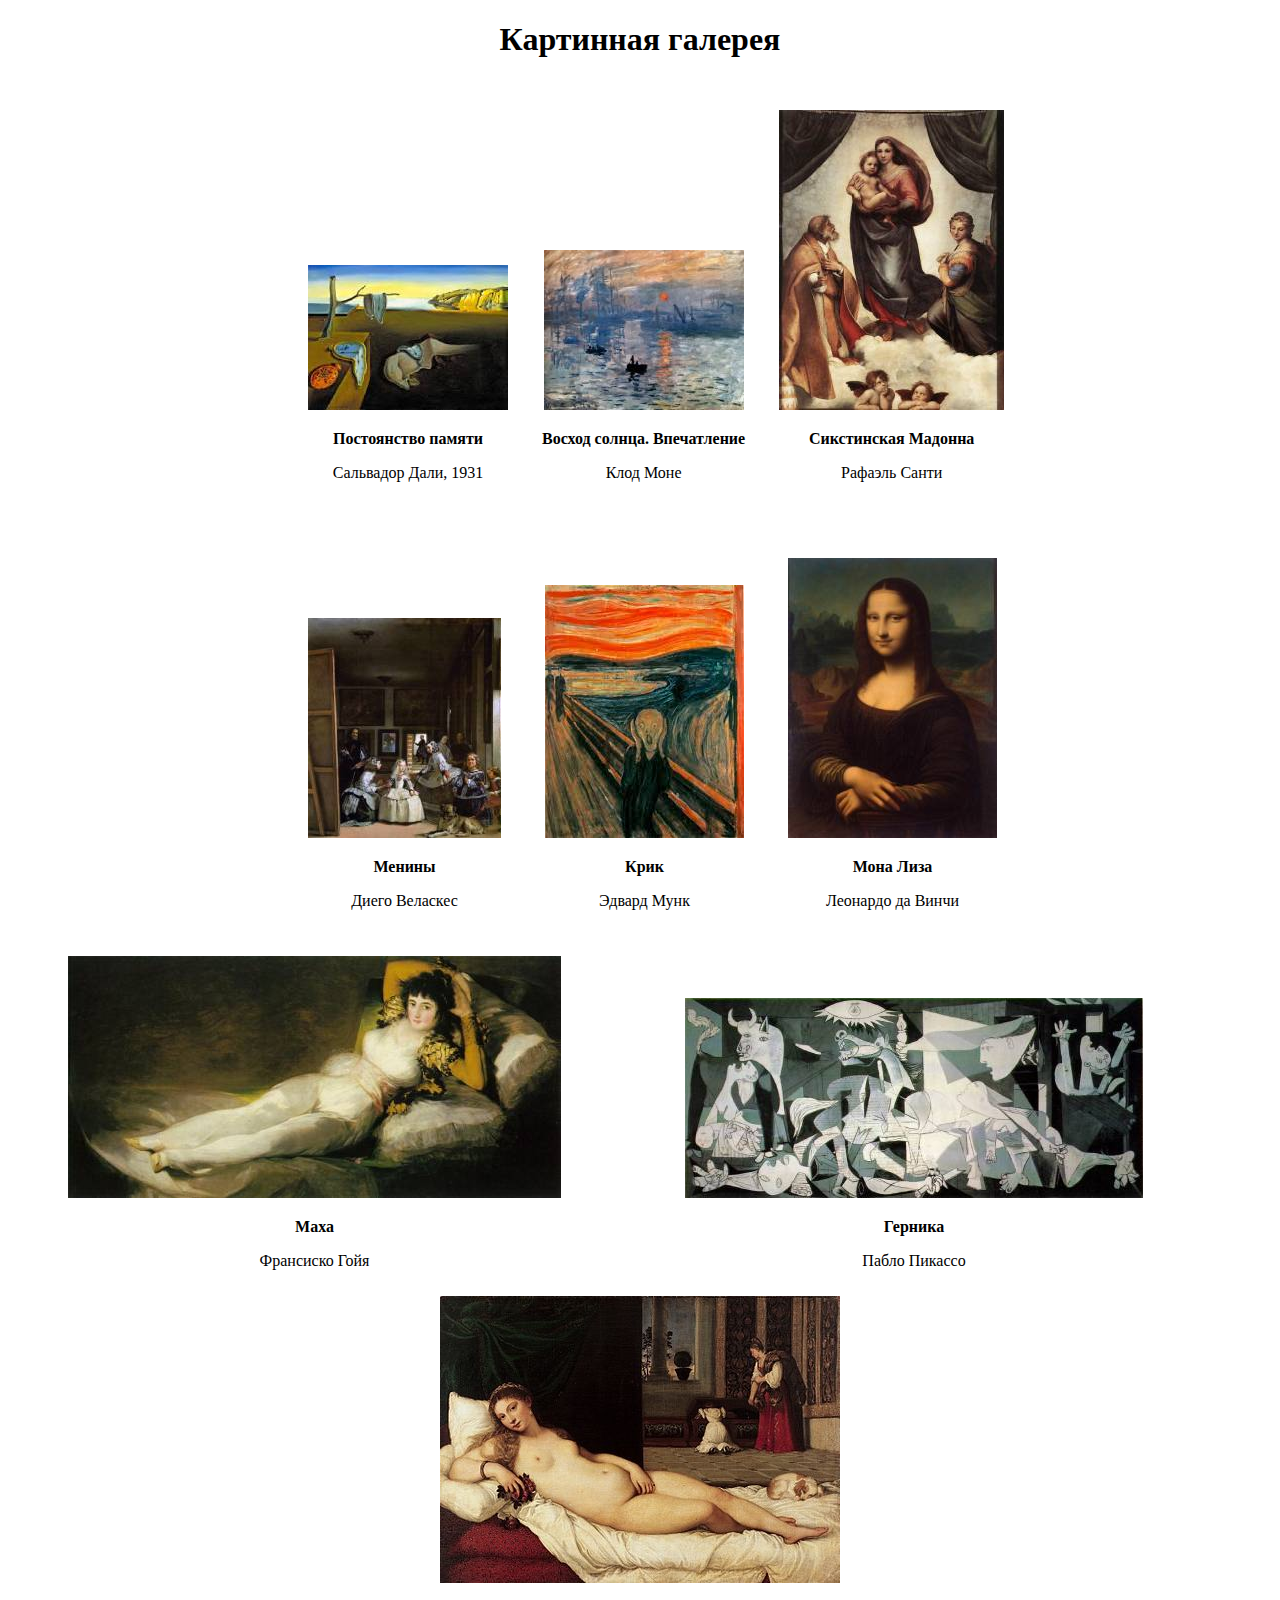
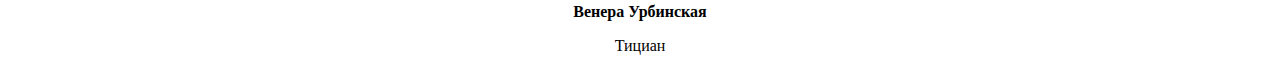
==== marcup/index.html @ 3382cb01 "1" ====
<!DOCTYPE html>
<html lang="en">
<head>
    <meta charset="UTF-8">
    <meta http-equiv="X-UA-Compatible" content="IE=edge">
    <meta name="viewport" content="width=device-width, initial-scale=1.0">
    <link rel="stylesheet" href="../marcup/css/style.css">
    <title>Домашняя работа</title>
</head>
<body>
    <h1>Картинная галерея</h1>
    <div class="first">
        <img src="../marcup/img/images_(1).jpg" alt="famous painting, but you won't see it">
        <p><strong>Постоянство памяти</strong></p> 
        <p>Сальвадор Дали, 1931</p>
    </div>
    <div class="second">
        <img src="../marcup/img/claude-monet-vpechatlenie-voshod-solnca-1.jpg" alt="famous painting, but you won't see it">
        <p><strong>Восход солнца. Впечатление</strong></p>
        <p>Клод Моне</p>
    </div>
      <div class="therd">
        <img src="../marcup/img/Raffael_Sixtinska_madonnan-1.jpg" alt="famous painting, but you won't see it">
        <p><strong>Сикстинская Мадонна</strong></p>
        <p>Рафаэль Санти</p>
      </div>
      <div class="meni">
        <img src="../marcup/img/Las_Meninas-1.jpg" alt="famous painting, but you won't see it">
        <p><strong>Менины</strong></p>
        <p>Диего Веласкес</p>
      </div>
      <div class="scream">
        <img src="../marcup/img/Без_названия_(3).jfif" alt="famous painting, but you won't see it">
        <p><strong>Крик</strong></p>
        <p>Эдвард Мунк</p>
      </div>
      <div class="mona">
       <img src="../marcup/img/Mona_Lisa-1.jpg" alt="famous painting, but you won't see it">
       <p><strong>Мона Лиза</strong></p>
       <p>Леонардо да Винчи</p>
     </div>
     <div>
        <div class="maha">
             <img src="../marcup/img/maha-1.jpg" alt="famous painting, but you won't see it">
             <p><strong>Маха</strong></p>
             <p>Франсиско Гойя</p>
        </div>
        <div class="gernika">
            <img src="../marcup/img/pikasso-1.jpg" alt="famous painting, but you won't see it">
            <p><strong>Герника</strong></p>
            <p>Пабло Пикассо</p>
        </div>
     </div>
        <div class="venera">
            <img src="../marcup/img/Tizian-1.jpg" alt="famous painting, but you won't see it">
            <p><strong>Венера Урбинская</strong></p>
            <p>Тициан</p>
        </div>
</body>
</html>
---- marcup/css/style.css ----
body {
    box-sizing: border-box;
}

h1 {
    text-align: center;
}

.first {
    display: inline-block;
    text-align: center;
    margin: 30px 30px 30px 300px;
}

.second {
    display: inline-block;
    text-align: center;
}

.therd {
    display: inline-block;
    margin: 30px;
    text-align: center;
}

.meni {
    display: inline-block;
    margin: 30px;
    text-align: center;
    margin: 10px 30px 10px 300px;
}

.scream {
    display: inline-block;
    text-align: center;
    margin: 10px;
}

.mona {
    display: inline-block;
    text-align: center;
    margin: 30px;
}

.maha, .gernika {
    display: inline-block;
    text-align: center;
    margin: 0 60px 0 60px;
}

.venera {
    display: block;
    text-align: center;
    margin: 10px 300px 0;
}
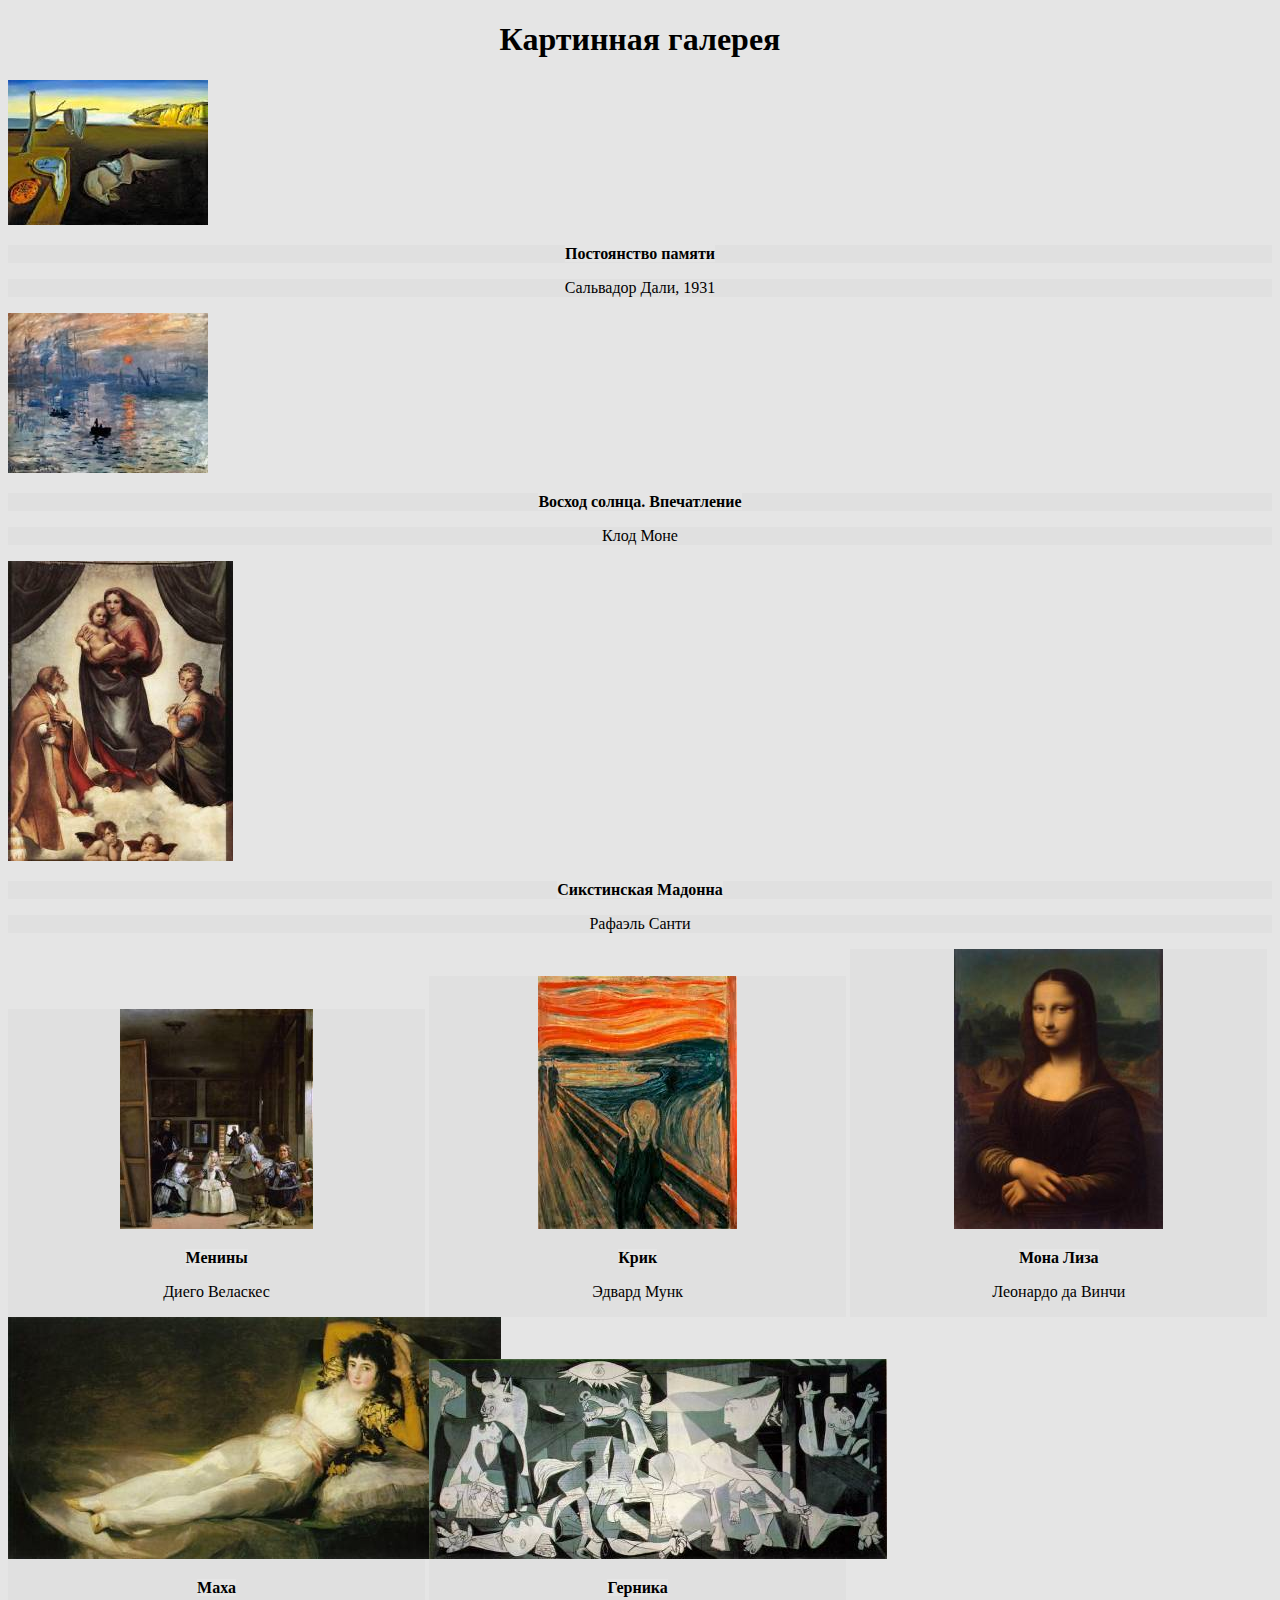
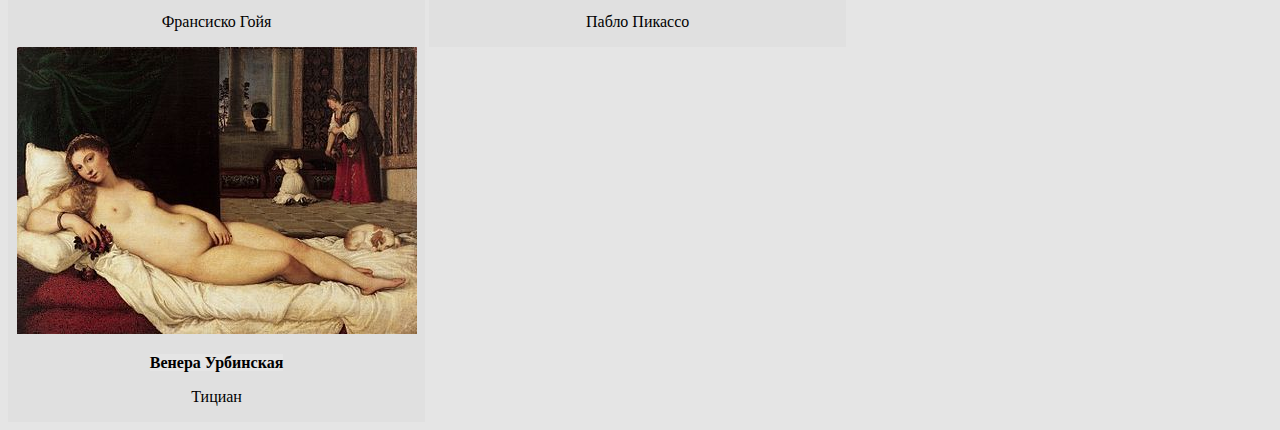
==== commit 68145654: "3" ====
--- a/marcup/index.html
+++ b/marcup/index.html
@@ -8,7 +8,8 @@
     <title>Домашняя работа</title>
 </head>
 <body>
-    <h1>Картинная галерея</h1>
+  <h1>Картинная галерея</h1>
+  <div class="body">
     <div class="first">
         <img src="../marcup/img/images_(1).jpg" alt="famous painting, but you won't see it">
         <p><strong>Постоянство памяти</strong></p> 
@@ -56,5 +57,6 @@
             <p><strong>Венера Урбинская</strong></p>
             <p>Тициан</p>
         </div>
+    </div>
 </body>
 </html>--- a/marcup/css/style.css
+++ b/marcup/css/style.css
@@ -1,55 +1,126 @@
-body {
-    box-sizing: border-box;
+* {
+box-sizing: border-box;
+background: #E5E5E5;
 }
 
 h1 {
     text-align: center;
 }
 
-.first {
-    display: inline-block;
-    text-align: center;
-    margin: 30px 30px 30px 300px;
+.dodyhed {
+   margin: 0 100px 0;
+   height: 400px;
 }
 
-.second {
-    display: inline-block;
+p {
+    background: #E0E0E0; 
     text-align: center;
 }
 
-.therd {
+.body1 {
+    background: #E0E0E0;
     display: inline-block;
-    margin: 30px;
+    width: 33%;
+}
+
+.photomem {
+    height: auto;
+    width: 300px;
+}
+
+.body2 {
+    background: #E0E0E0;
+    display: inline-block;
+    width: 33.3%;
+}
+
+.psun {
+    height: auto;
+    width: 300px;
+}
+
+.body3 {
+    background: #E0E0E0;
+    display: inline-block;
+    width: 33.3%;
+    margin: 0 -10px 0 0;
     text-align: center;
 }
 
+.dodymain {
+    margin: 0 100px 0;
+    height: 400px;
+}
+
 .meni {
+    background: #E0E0E0;
     display: inline-block;
-    margin: 30px;
+    width: 33%;
     text-align: center;
-    margin: 10px 30px 10px 300px;
+}
+
+.pho_meni {
+    height: 280px;
+    width: auto;
 }
 
 .scream {
+    background: #E0E0E0;
     display: inline-block;
+    width: 33%;
     text-align: center;
-    margin: 10px;
+}
+
+.pho_scream {
+    height: 280px;
+    width: auto;
 }
 
 .mona {
+    background: #E0E0E0;
     display: inline-block;
+    width: 33%;
     text-align: center;
-    margin: 30px;
 }
 
-.maha, .gernika {
+
+.futer {
+    margin: 0 100px 0;
+    height: 400px;
+}
+
+.maha {
+    background: #E0E0E0;
     display: inline-block;
+    width: 33%;
     text-align: center;
-    margin: 0 60px 0 60px;
+}
+
+.pho_maha {
+    height: auto;
+    width: 320px;
+}
+
+.gernika {
+    background: #E0E0E0;
+    display: inline-block;
+    width: 33%;
+    text-align: center;
+}
+
+.pho_ger {
+    height: auto;
+    width: 380px;
 }
 
 .venera {
-    display: block;
+    background: #E0E0E0;
+    display: inline-block;
+    width: 33%;
     text-align: center;
-    margin: 10px 300px 0;
+}
+
+.pho_ven {
+    height: auto;
+    width: 320px;
 }